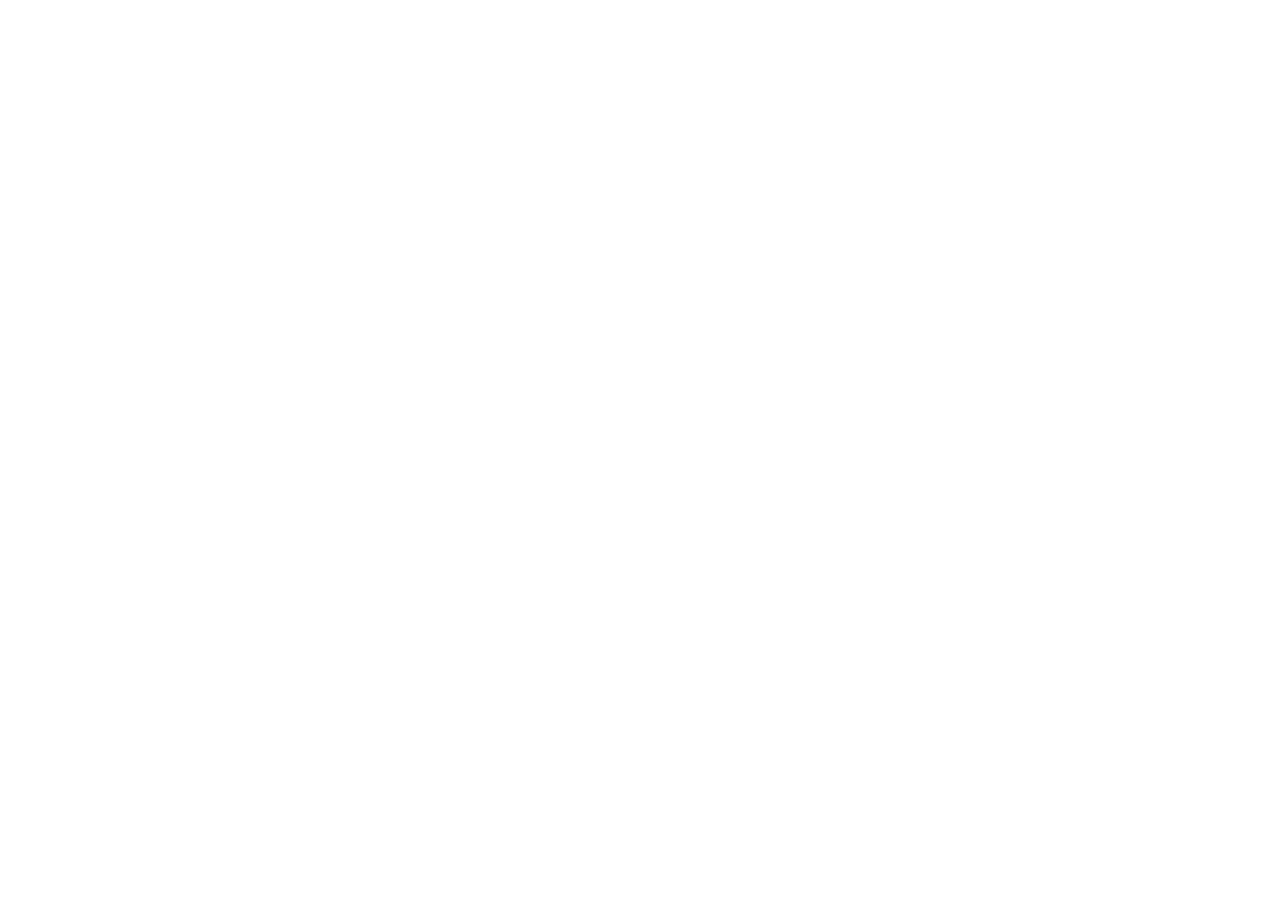
==== index.html @ 3f7388b3 "initial commit" ====
<html lang="en">
<head>
    <meta charset="UTF-8">
    <meta name="viewport" content="width=device-width, initial-scale=1.0">
    <meta http-equiv="X-UA-Compatible" content="ie=edge">
    <title>Taco!!</title>
    <link rel="stylesheet" href="reset.css">
    <link rel="stylesheet" href="main.css">
</head>
<body>
    
    <script src="app.js"></script>
</body>
</html>
---- main.css ----
.border {
    border: 1px solid black;
}

/*############
### LAYOUT ###
############*/

.flex-cont {
    display: flex;
}

.column-dir {
    flex-direction: column;
}

.space-betw {
    justify-content: space-between;
}

.space-around {
    justify-content: space-around;
}

.align-cent {
    align-items: center;
}

.just-cent {
    justify-content: center;
}

.flex {
    flex: 1;
}

/*############
# TYPOGRAPHY #
############*/



/*############
### HEADER ###
############*/

.header {

}

/*############
##  FOOTER  ##
############*/

.footer {

}


/*################
### NAVIGATION ###
################*/


/*#################
###  MAIN HOME  ###
#################*/

.main-home {

}



/*#################
###  MAIN ****next page****  ###
#################*/
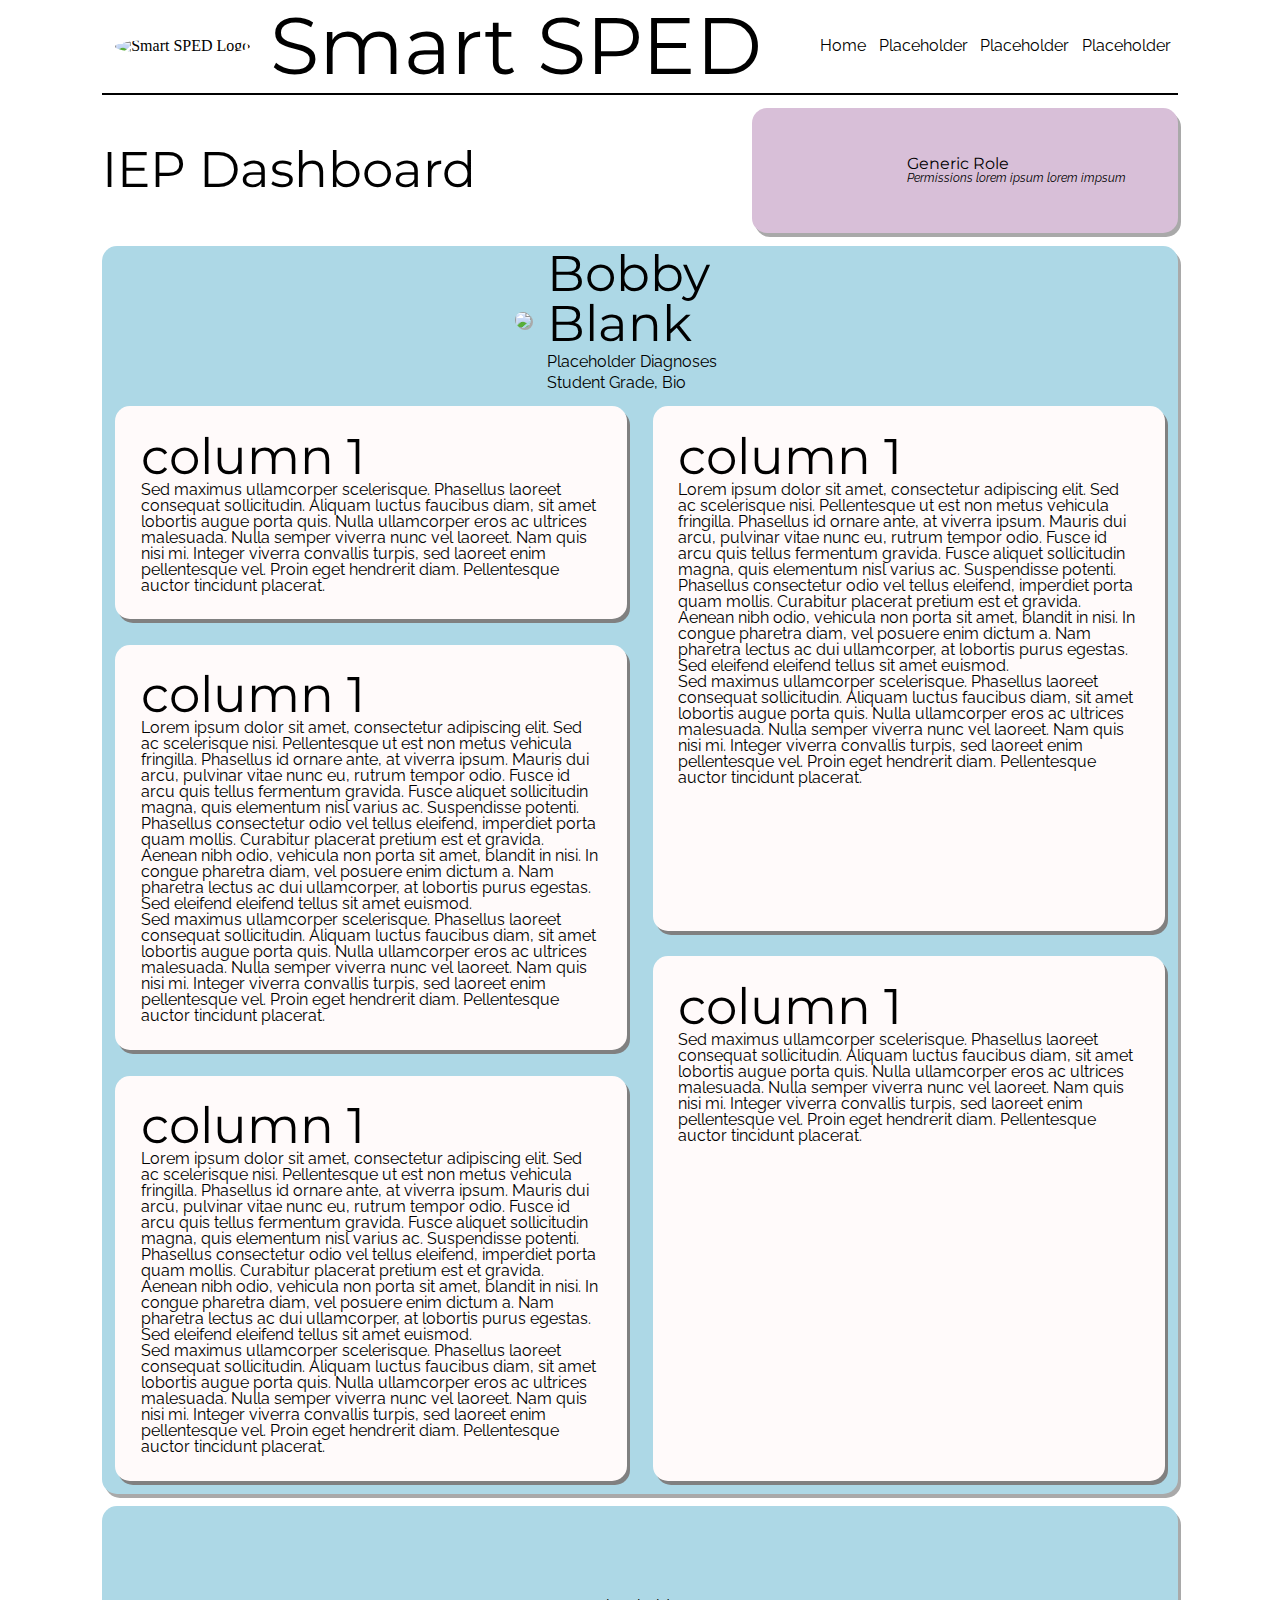
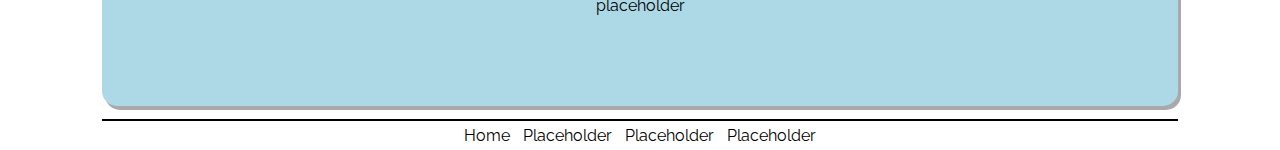
==== commit b57fffd0: "significant updates to dashboard" ====
--- a/index.html
+++ b/index.html
@@ -4,11 +4,94 @@
     <meta name="viewport" content="width=device-width, initial-scale=1.0">
     <meta http-equiv="X-UA-Compatible" content="ie=edge">
     <title>Taco!!</title>
+    <link href="https://fonts.googleapis.com/css?family=Montserrat|Raleway" rel="stylesheet"> 
     <link rel="stylesheet" href="reset.css">
     <link rel="stylesheet" href="main.css">
 </head>
 <body>
-    
+    <header>
+        <div class="flex-cont space-betw align-cent margin header">
+            <div class="flex-cont align-cent">
+                <img class="heroimg" src="http://via.placeholder.com/150x150" alt="Smart SPED Logo">
+                <h1>Smart SPED</h1>
+            </div>
+            <div class="flex-cont">
+                <a href="./" class="nav">Home</a>
+                <a href="" class="nav">Placeholder</a>
+                <a href="" class="nav">Placeholder</a>
+                <a href="" class="nav">Placeholder</a>
+            </div>
+        </div>
+    </header>
+    <!--Would-be dynamically populted cards for IEP student profile-->
+    <main>
+        <!--Sub-Header-->
+        <div class="flex-cont space-betw margin align-cent">
+            <h2>IEP Dashboard</h2>
+                <div id="userInfo" class="flex-cont space-around align-cent">
+                    <img src="http://via.placeholder.com/100x100" alt="">
+                    <div class="flex-cont column-dir">
+                        <h3>Generic Role</h3>
+                        <p class="small">Permissions lorem ipsum lorem impsum</p>
+                    </div>
+                </div>
+        </div>
+        <!--Student-Header-->
+            <div class="student-profile margin">
+                <div class="flex-cont space-around align-cent student-header">
+                    <img src="http://via.placeholder.com/200x200">
+                    <div class="flex-cont column-dir student-info">
+                        <h2>Bobby Blank</h2>
+                        <p>Placeholder Diagnoses</p>
+                        <p>Student Grade, Bio</p>
+                    </div>
+                </div>
+            <!--Student-Header Card Responsive if i could go part-->
+                <div class="flex-cont">
+                    <div class="flex-cont column-dir left-column flex">
+                        <div class="flex-cont flex column-dir card">
+                            <h2>column 1</h2>
+                            <p>Sed maximus ullamcorper scelerisque. Phasellus laoreet consequat sollicitudin. Aliquam luctus faucibus diam, sit amet lobortis augue porta quis. Nulla ullamcorper eros ac ultrices malesuada. Nulla semper viverra nunc vel laoreet. Nam quis nisi mi. Integer viverra convallis turpis, sed laoreet enim pellentesque vel. Proin eget hendrerit diam. Pellentesque auctor tincidunt placerat.</p>
+                        </div>
+                        <div class="flex-cont flex column-dir card">
+                            <h2>column 1</h2>
+                            <p>Lorem ipsum dolor sit amet, consectetur adipiscing elit. Sed ac scelerisque nisi. Pellentesque ut est non metus vehicula fringilla. Phasellus id ornare ante, at viverra ipsum. Mauris dui arcu, pulvinar vitae nunc eu, rutrum tempor odio. Fusce id arcu quis tellus fermentum gravida. Fusce aliquet sollicitudin magna, quis elementum nisl varius ac. Suspendisse potenti. Phasellus consectetur odio vel tellus eleifend, imperdiet porta quam mollis. Curabitur placerat pretium est et gravida. Aenean nibh odio, vehicula non porta sit amet, blandit in nisi. In congue pharetra diam, vel posuere enim dictum a. Nam pharetra lectus ac dui ullamcorper, at lobortis purus egestas. Sed eleifend eleifend tellus sit amet euismod.</p>
+                            <p>Sed maximus ullamcorper scelerisque. Phasellus laoreet consequat sollicitudin. Aliquam luctus faucibus diam, sit amet lobortis augue porta quis. Nulla ullamcorper eros ac ultrices malesuada. Nulla semper viverra nunc vel laoreet. Nam quis nisi mi. Integer viverra convallis turpis, sed laoreet enim pellentesque vel. Proin eget hendrerit diam. Pellentesque auctor tincidunt placerat.</p>
+                        </div>
+                        <div class="flex-cont flex column-dir card">
+                                <h2>column 1</h2>
+                                <p>Lorem ipsum dolor sit amet, consectetur adipiscing elit. Sed ac scelerisque nisi. Pellentesque ut est non metus vehicula fringilla. Phasellus id ornare ante, at viverra ipsum. Mauris dui arcu, pulvinar vitae nunc eu, rutrum tempor odio. Fusce id arcu quis tellus fermentum gravida. Fusce aliquet sollicitudin magna, quis elementum nisl varius ac. Suspendisse potenti. Phasellus consectetur odio vel tellus eleifend, imperdiet porta quam mollis. Curabitur placerat pretium est et gravida. Aenean nibh odio, vehicula non porta sit amet, blandit in nisi. In congue pharetra diam, vel posuere enim dictum a. Nam pharetra lectus ac dui ullamcorper, at lobortis purus egestas. Sed eleifend eleifend tellus sit amet euismod.</p>
+                                <p>Sed maximus ullamcorper scelerisque. Phasellus laoreet consequat sollicitudin. Aliquam luctus faucibus diam, sit amet lobortis augue porta quis. Nulla ullamcorper eros ac ultrices malesuada. Nulla semper viverra nunc vel laoreet. Nam quis nisi mi. Integer viverra convallis turpis, sed laoreet enim pellentesque vel. Proin eget hendrerit diam. Pellentesque auctor tincidunt placerat.</p>
+                            </div>
+                    </div>
+                    <div class="flex-cont column-dir right-column flex">
+                        <div class="flex-cont flex column-dir card">
+                            <h2>column 1</h2>
+                            <p>Lorem ipsum dolor sit amet, consectetur adipiscing elit. Sed ac scelerisque nisi. Pellentesque ut est non metus vehicula fringilla. Phasellus id ornare ante, at viverra ipsum. Mauris dui arcu, pulvinar vitae nunc eu, rutrum tempor odio. Fusce id arcu quis tellus fermentum gravida. Fusce aliquet sollicitudin magna, quis elementum nisl varius ac. Suspendisse potenti. Phasellus consectetur odio vel tellus eleifend, imperdiet porta quam mollis. Curabitur placerat pretium est et gravida. Aenean nibh odio, vehicula non porta sit amet, blandit in nisi. In congue pharetra diam, vel posuere enim dictum a. Nam pharetra lectus ac dui ullamcorper, at lobortis purus egestas. Sed eleifend eleifend tellus sit amet euismod.</p>
+                            <p>Sed maximus ullamcorper scelerisque. Phasellus laoreet consequat sollicitudin. Aliquam luctus faucibus diam, sit amet lobortis augue porta quis. Nulla ullamcorper eros ac ultrices malesuada. Nulla semper viverra nunc vel laoreet. Nam quis nisi mi. Integer viverra convallis turpis, sed laoreet enim pellentesque vel. Proin eget hendrerit diam. Pellentesque auctor tincidunt placerat.</p>
+                        </div>
+                        <div class="flex-cont flex column-dir card">
+                            <h2>column 1</h2>
+                            <p>Sed maximus ullamcorper scelerisque. Phasellus laoreet consequat sollicitudin. Aliquam luctus faucibus diam, sit amet lobortis augue porta quis. Nulla ullamcorper eros ac ultrices malesuada. Nulla semper viverra nunc vel laoreet. Nam quis nisi mi. Integer viverra convallis turpis, sed laoreet enim pellentesque vel. Proin eget hendrerit diam. Pellentesque auctor tincidunt placerat.</p>
+                        </div>
+                    </div>
+                </div>
+            </div>
+            <!--Bottom Bit-->
+            <div class="flex-cont space-betw align-cent just-cent student-profile bottomCard margin">
+                <p>placeholder</p>
+            </div>
+    </main>
+    <footer>
+        <div class="flex-cont space-betw align-cent just-cent footer margin">
+            <div class="flex-cont">
+                <a href="./" class="nav">Home</a>
+                <a href="" class="nav">Placeholder</a>
+                <a href="" class="nav">Placeholder</a>
+                <a href="" class="nav">Placeholder</a>
+            </div>
+        </div>
+    </footer>
     <script src="app.js"></script>
 </body>
 </html>--- a/main.css
+++ b/main.css
@@ -34,10 +34,50 @@
 .flex {
     flex: 1;
 }
+.flextwo {
+    flex:2;
+}
+
+.margin {
+    margin: 0 8vw;
+}
+
 
 /*############
 # TYPOGRAPHY #
 ############*/
+
+h1, h2, h3 {
+    font-family: 'Montserrat', sans-serif;
+}
+
+h1 {
+    font-size: 80px;
+    padding: .5vw;
+}
+
+h2 {
+    font-size: 50px;
+}
+
+p, a {
+    font-family: 'Raleway', sans-serif;
+}
+
+p {
+    font-size: 16px;
+}
+
+a {
+    text-decoration: none;
+    color: black;
+}
+
+.small {
+    font-size: 12px;
+    font-style: italic;
+}
+
 
 
 
@@ -46,7 +86,75 @@
 ############*/
 
 .header {
+    border-bottom: solid 2px black;
+}
 
+.heroimg {
+    border-radius: 100%;
+    padding: 1vw;
+}
+
+/*############
+### SUB-HEADER ###
+############*/
+
+#userInfo {
+    width: 400px;
+    height: 100px;
+    margin: 1vw 0;
+    border-radius: 15px;
+    padding: 1vw;
+    background-color: thistle;
+    box-shadow: 3px 4px darkgray;
+    /* border: solid 1px gray; */
+}
+
+#userInfo img {
+    /* border: solid 1px gray; */
+    border-radius: 100%;
+    margin: 1vw;
+    box-shadow: 2px 2px darkgray;
+    /* border: solid 1px gray; */
+}
+
+/*############
+### STuDENT-PROFILE ###
+############*/
+
+.student-profile {
+    border-radius: 15px;
+    background-color: lightblue;
+    margin-bottom: 1vw;
+    box-shadow: 3px 4px darkgray;
+    /* border: solid 1px gray; */
+}
+
+.student-header {
+    margin: 0 400px 0 400px;
+}
+
+.student-header img {
+    border-radius: 100%;
+    margin: 1vw;
+    box-shadow: 2px 2px darkgray;
+    /* border: solid 1px gray; */
+}
+
+.student-info h2, .student-info p {
+    padding: .2vw;
+}
+
+.card {
+    padding: 2vw;
+    /* border: solid 1px darkgray; */
+    margin: 1vw;
+    background-color: snow;
+    border-radius: 15px;
+    box-shadow: 3px 4px gray;
+}
+
+.bottomCard {
+    height: 200px;
 }
 
 /*############
@@ -54,7 +162,7 @@
 ############*/
 
 .footer {
-
+    border-top: solid 2px black;
 }
 
 
@@ -62,6 +170,9 @@
 ### NAVIGATION ###
 ################*/
 
+.nav {
+    padding: .5vw; 
+}
 
 /*#################
 ###  MAIN HOME  ###
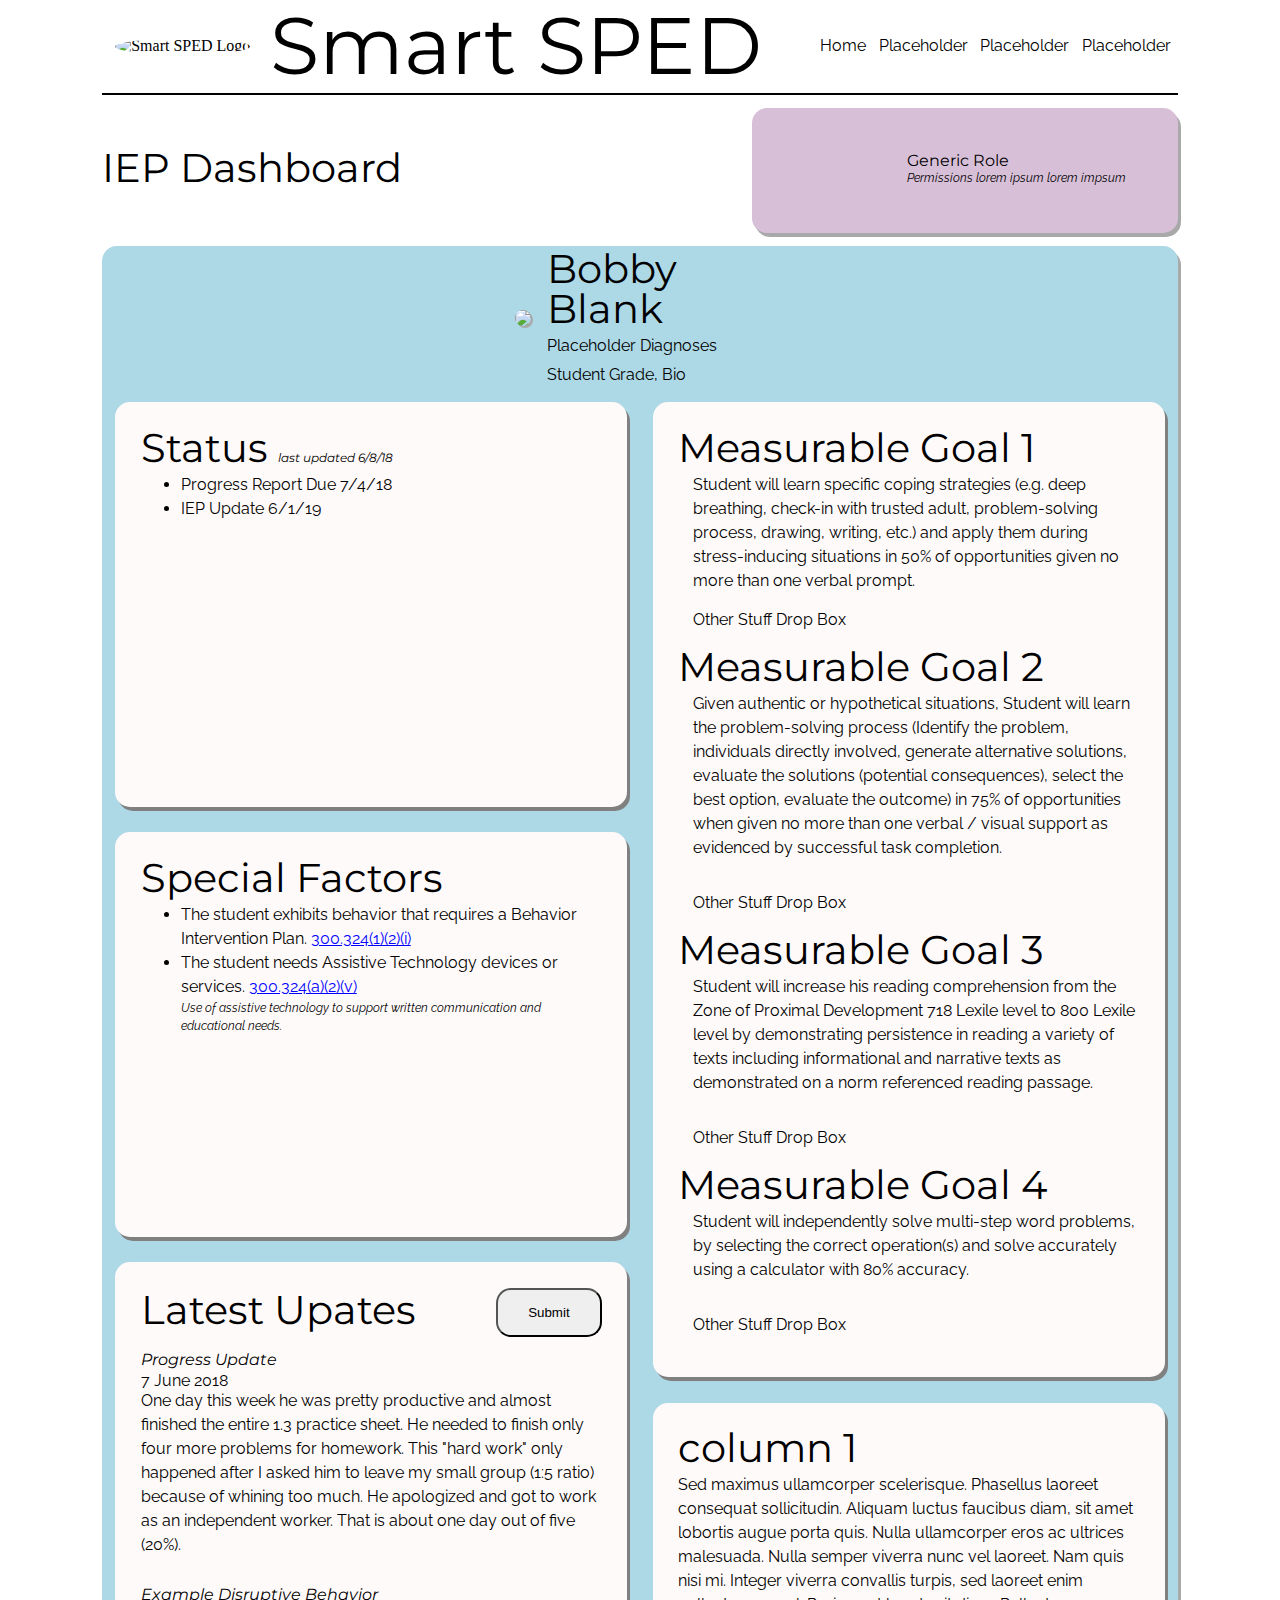
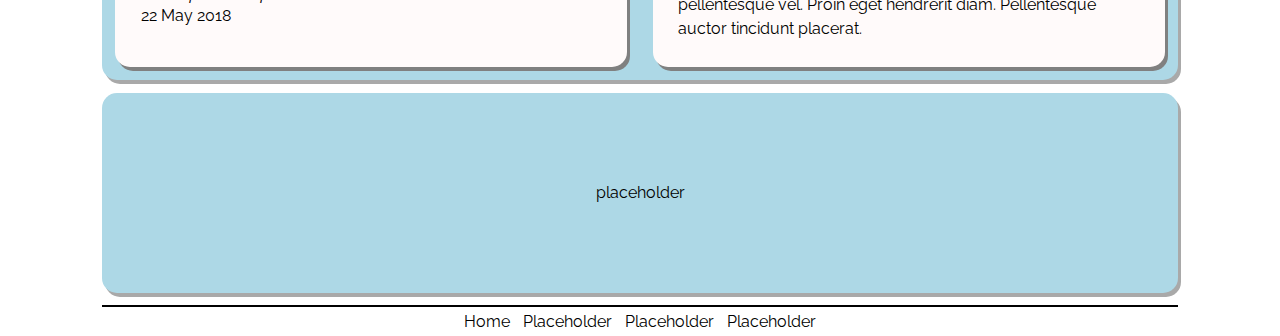
==== commit c473c1dc: "updated with mock student info" ====
--- a/index.html
+++ b/index.html
@@ -50,25 +50,72 @@
                 <div class="flex-cont">
                     <div class="flex-cont column-dir left-column flex">
                         <div class="flex-cont flex column-dir card">
-                            <h2>column 1</h2>
-                            <p>Sed maximus ullamcorper scelerisque. Phasellus laoreet consequat sollicitudin. Aliquam luctus faucibus diam, sit amet lobortis augue porta quis. Nulla ullamcorper eros ac ultrices malesuada. Nulla semper viverra nunc vel laoreet. Nam quis nisi mi. Integer viverra convallis turpis, sed laoreet enim pellentesque vel. Proin eget hendrerit diam. Pellentesque auctor tincidunt placerat.</p>
+                            <h2>Status <span class="small">last updated 6/8/18</span></h2>
+                            <ul class="to-do-list">
+                                <li>Progress Report Due 7/4/18</li>
+                                <li>IEP Update 6/1/19</li>
+                            </ul>
                         </div>
                         <div class="flex-cont flex column-dir card">
-                            <h2>column 1</h2>
-                            <p>Lorem ipsum dolor sit amet, consectetur adipiscing elit. Sed ac scelerisque nisi. Pellentesque ut est non metus vehicula fringilla. Phasellus id ornare ante, at viverra ipsum. Mauris dui arcu, pulvinar vitae nunc eu, rutrum tempor odio. Fusce id arcu quis tellus fermentum gravida. Fusce aliquet sollicitudin magna, quis elementum nisl varius ac. Suspendisse potenti. Phasellus consectetur odio vel tellus eleifend, imperdiet porta quam mollis. Curabitur placerat pretium est et gravida. Aenean nibh odio, vehicula non porta sit amet, blandit in nisi. In congue pharetra diam, vel posuere enim dictum a. Nam pharetra lectus ac dui ullamcorper, at lobortis purus egestas. Sed eleifend eleifend tellus sit amet euismod.</p>
-                            <p>Sed maximus ullamcorper scelerisque. Phasellus laoreet consequat sollicitudin. Aliquam luctus faucibus diam, sit amet lobortis augue porta quis. Nulla ullamcorper eros ac ultrices malesuada. Nulla semper viverra nunc vel laoreet. Nam quis nisi mi. Integer viverra convallis turpis, sed laoreet enim pellentesque vel. Proin eget hendrerit diam. Pellentesque auctor tincidunt placerat.</p>
+                            <h2>Special Factors</h2>
+                                <ul class="special-card">
+                                    <li>The student exhibits behavior that requires a Behavior Intervention Plan. <a>300.324(1)(2)(i)</a></li>
+                                    <li>The student needs Assistive Technology devices or services. <a>300.324(a)(2)(v)</a></li>
+                                    <p class="small">Use of assistive technology to support written communication and educational needs.</p>
+                                </ul>
                         </div>
                         <div class="flex-cont flex column-dir card">
-                                <h2>column 1</h2>
-                                <p>Lorem ipsum dolor sit amet, consectetur adipiscing elit. Sed ac scelerisque nisi. Pellentesque ut est non metus vehicula fringilla. Phasellus id ornare ante, at viverra ipsum. Mauris dui arcu, pulvinar vitae nunc eu, rutrum tempor odio. Fusce id arcu quis tellus fermentum gravida. Fusce aliquet sollicitudin magna, quis elementum nisl varius ac. Suspendisse potenti. Phasellus consectetur odio vel tellus eleifend, imperdiet porta quam mollis. Curabitur placerat pretium est et gravida. Aenean nibh odio, vehicula non porta sit amet, blandit in nisi. In congue pharetra diam, vel posuere enim dictum a. Nam pharetra lectus ac dui ullamcorper, at lobortis purus egestas. Sed eleifend eleifend tellus sit amet euismod.</p>
-                                <p>Sed maximus ullamcorper scelerisque. Phasellus laoreet consequat sollicitudin. Aliquam luctus faucibus diam, sit amet lobortis augue porta quis. Nulla ullamcorper eros ac ultrices malesuada. Nulla semper viverra nunc vel laoreet. Nam quis nisi mi. Integer viverra convallis turpis, sed laoreet enim pellentesque vel. Proin eget hendrerit diam. Pellentesque auctor tincidunt placerat.</p>
+                            <div class="flex-cont space-betw align-cent">
+                                <h2>Latest Upates</h2>
+                                <button>Submit</button>
                             </div>
+                            <div class="update-entry">
+                                <h5>Progress Update</h5>
+                                <h6>7 June 2018</h6>
+                                <p>One day this week he was pretty productive and almost finished the entire 1.3 practice sheet. 
+                                    He needed to finish only four more problems for homework. This "hard work" only happened after 
+                                    I asked him to leave my small group (1:5 ratio) because of whining too much. He apologized and 
+                                    got to work as an independent worker. That is about one day out of five (20%).</p>
+                            </div>
+                            <div class="update-entry">
+                                <h5>Example Disruptive Behavior</h5>
+                                <h6>22 May 2018</h6>
+                                <img src="http://via.placeholder.com/500x220" alt="">
+                            </div>
+                        </div>
                     </div>
                     <div class="flex-cont column-dir right-column flex">
-                        <div class="flex-cont flex column-dir card">
-                            <h2>column 1</h2>
-                            <p>Lorem ipsum dolor sit amet, consectetur adipiscing elit. Sed ac scelerisque nisi. Pellentesque ut est non metus vehicula fringilla. Phasellus id ornare ante, at viverra ipsum. Mauris dui arcu, pulvinar vitae nunc eu, rutrum tempor odio. Fusce id arcu quis tellus fermentum gravida. Fusce aliquet sollicitudin magna, quis elementum nisl varius ac. Suspendisse potenti. Phasellus consectetur odio vel tellus eleifend, imperdiet porta quam mollis. Curabitur placerat pretium est et gravida. Aenean nibh odio, vehicula non porta sit amet, blandit in nisi. In congue pharetra diam, vel posuere enim dictum a. Nam pharetra lectus ac dui ullamcorper, at lobortis purus egestas. Sed eleifend eleifend tellus sit amet euismod.</p>
-                            <p>Sed maximus ullamcorper scelerisque. Phasellus laoreet consequat sollicitudin. Aliquam luctus faucibus diam, sit amet lobortis augue porta quis. Nulla ullamcorper eros ac ultrices malesuada. Nulla semper viverra nunc vel laoreet. Nam quis nisi mi. Integer viverra convallis turpis, sed laoreet enim pellentesque vel. Proin eget hendrerit diam. Pellentesque auctor tincidunt placerat.</p>
+                        <div class="flex-cont flex column-dir card goal-card">
+                            <h2>Measurable Goal 1</h2>
+                            <p>Student will learn specific coping strategies (e.g. deep breathing, 
+                                check-in with trusted adult, problem-solving process, drawing, writing, 
+                                etc.) and apply them during stress-inducing situations in 50% of 
+                                opportunities given no more than one verbal prompt.</p>
+                            <p>Other Stuff Drop Box</p>
+                            <h2>Measurable Goal 2</h2>
+                            <p>Given authentic or hypothetical situations, Student will 
+                                learn the problem-solving process (Identify the problem,
+                                individuals directly involved, generate alternative solutions,
+                                evaluate the solutions (potential consequences), select the best 
+                                option, evaluate the outcome) in 75% of opportunities when given 
+                                no more than one verbal / visual support as evidenced
+                                by successful task completion.</p>
+                            <br>
+                            <p>Other Stuff Drop Box</p>
+                            <h2>Measurable Goal 3</h2>
+                            <p>Student will increase his reading comprehension from the Zone 
+                                of Proximal Development 718 Lexile level to 800 Lexile level by 
+                                demonstrating persistence in reading a variety of texts including 
+                                informational and narrative texts as demonstrated
+                                on a norm referenced reading passage.</p>
+                            <br>
+                            <p>Other Stuff Drop Box</p>
+                            <h2>Measurable Goal 4</h2>
+                            <p>Student will independently solve multi-step word problems, by selecting 
+                                the correct operation(s) and solve accurately using a calculator with 
+                                80% accuracy.</p>
+                            <br>
+                            <p>Other Stuff Drop Box</p>
                         </div>
                         <div class="flex-cont flex column-dir card">
                             <h2>column 1</h2>
--- a/main.css
+++ b/main.css
@@ -46,8 +46,11 @@
 /*############
 # TYPOGRAPHY #
 ############*/
-
-h1, h2, h3 {
+p, ul {
+    line-height: 1.5;
+}
+
+h1, h2, h3, h5 {
     font-family: 'Montserrat', sans-serif;
 }
 
@@ -57,10 +60,11 @@
 }
 
 h2 {
-    font-size: 50px;
-}
-
-p, a {
+    font-size: 40px;
+    padding-bottom: 5px;
+}
+
+h6, p, a, li {
     font-family: 'Raleway', sans-serif;
 }
 
@@ -158,6 +162,38 @@
 }
 
 /*############
+##  SPECIFIC CARD FORMATTING  ##
+############*/
+
+ul {
+    padding-left: 40px;
+}
+
+.goal-card p {
+    padding-bottom: 15px;
+    padding-left: 15px;
+}
+
+.special-card a {
+    color: blue;
+    text-decoration: underline;
+}
+
+button {
+    padding: 15px 30px;
+    border-radius: 15px;
+}
+
+.update-entry {
+    padding: 15px 0;
+}
+
+.update-entry h5 {
+    padding-bottom: 5px;
+    font-style: italic;
+}
+
+/*############
 ##  FOOTER  ##
 ############*/
 
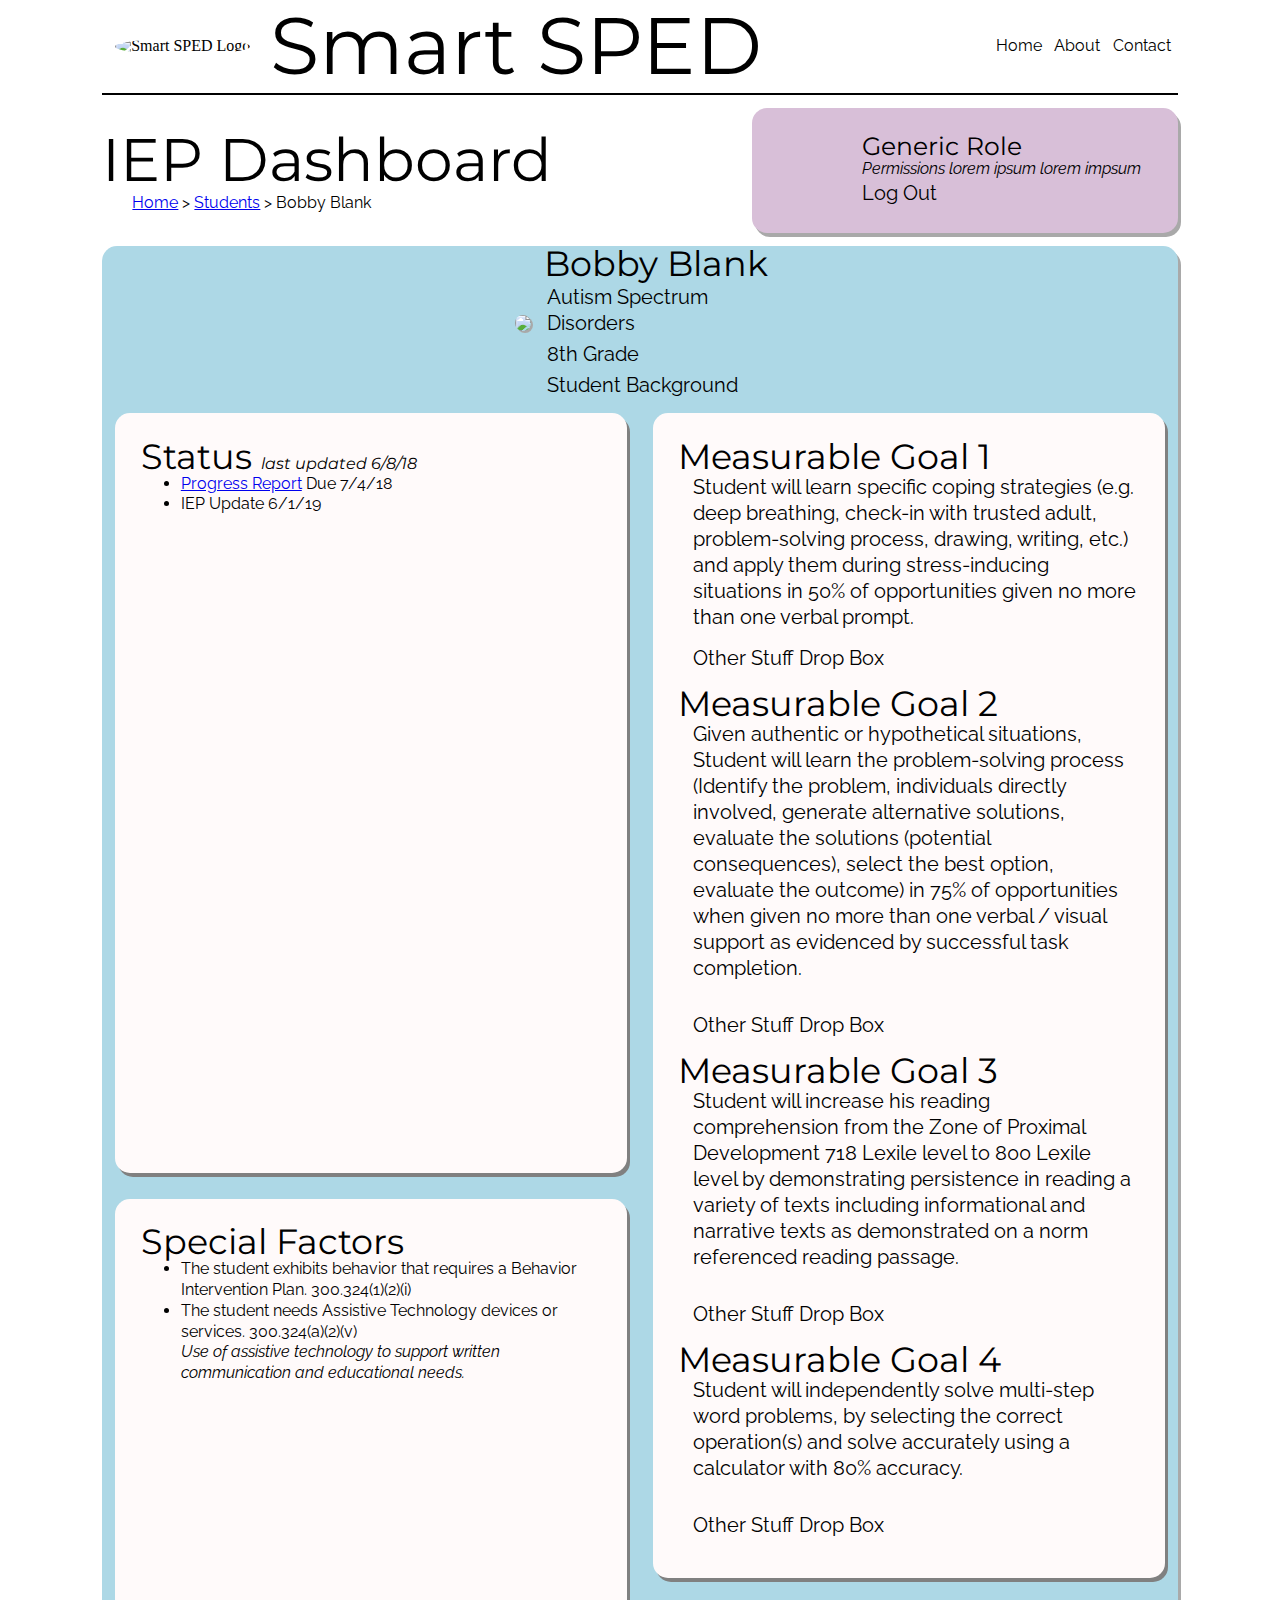
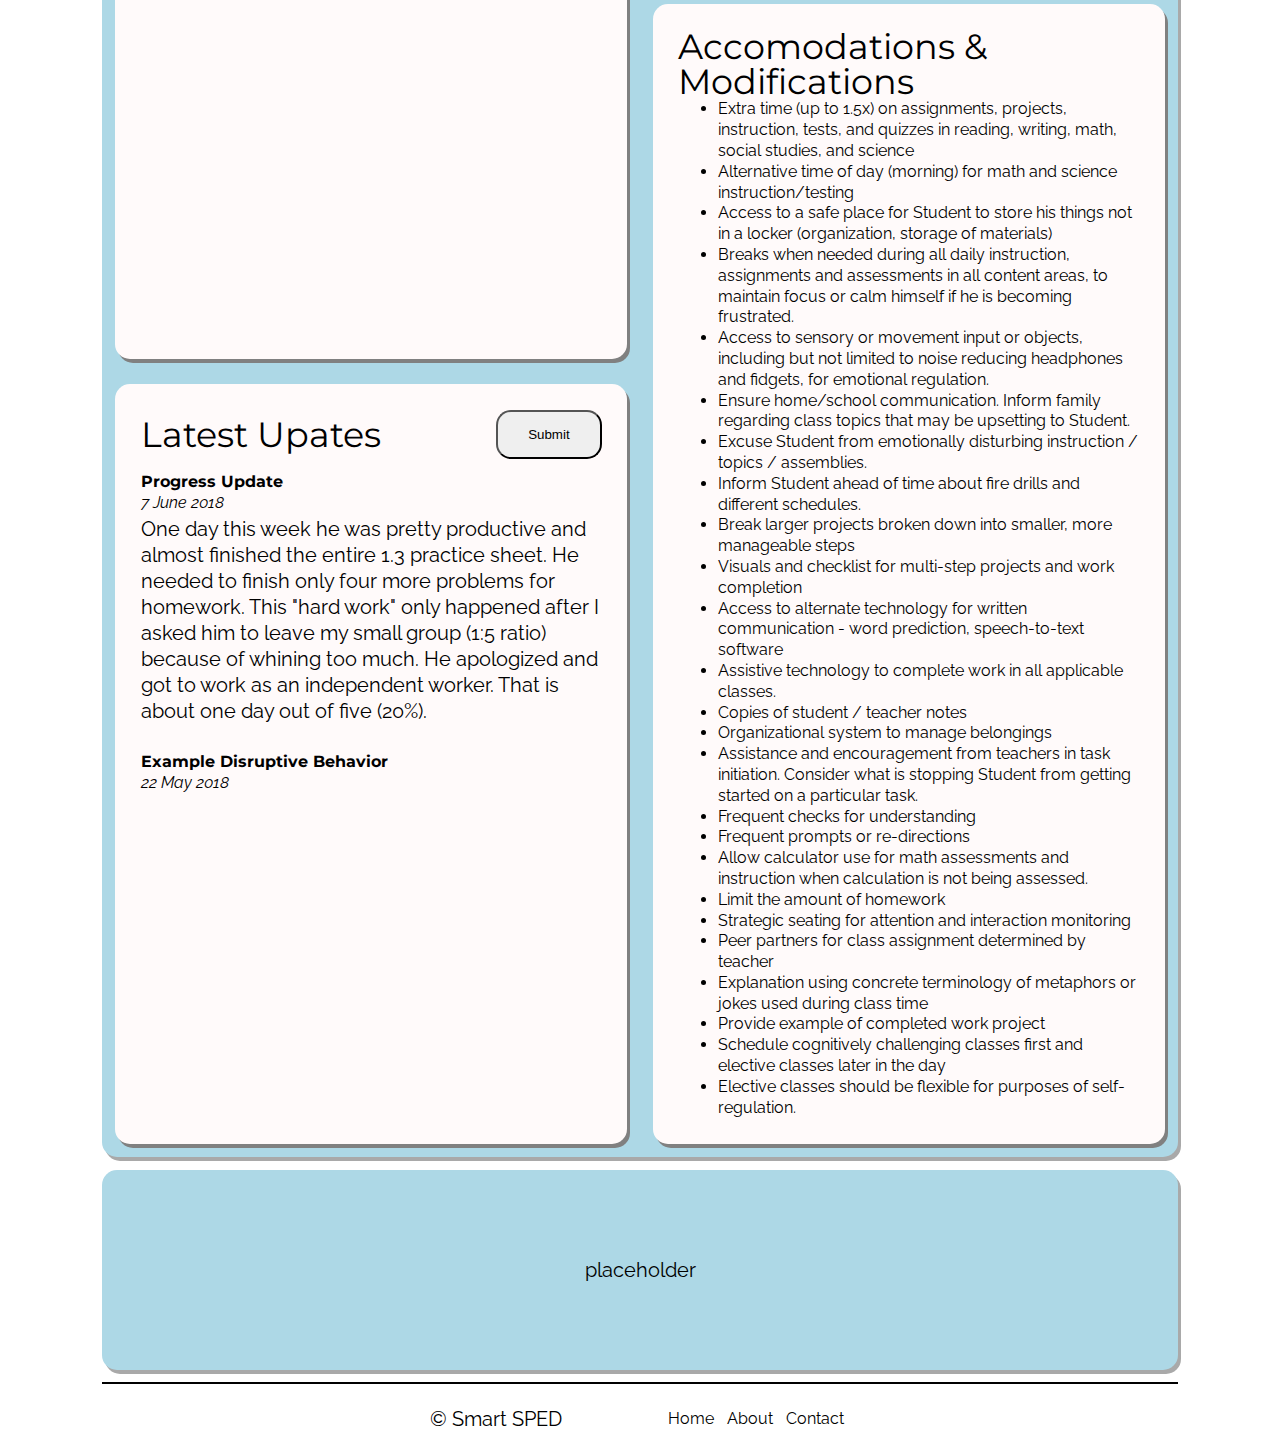
==== commit 47af96a4: "interactivity, added a bunch of subpages" ====
--- a/index.html
+++ b/index.html
@@ -3,8 +3,9 @@
     <meta charset="UTF-8">
     <meta name="viewport" content="width=device-width, initial-scale=1.0">
     <meta http-equiv="X-UA-Compatible" content="ie=edge">
-    <title>Taco!!</title>
+    <title>Smart SPED</title>
     <link href="https://fonts.googleapis.com/css?family=Montserrat|Raleway" rel="stylesheet"> 
+    <link rel="stylesheet" href="https://use.fontawesome.com/releases/v5.0.13/css/all.css" integrity="sha384-DNOHZ68U8hZfKXOrtjWvjxusGo9WQnrNx2sqG0tfsghAvtVlRW3tvkXWZh58N9jp" crossorigin="anonymous">
     <link rel="stylesheet" href="reset.css">
     <link rel="stylesheet" href="main.css">
 </head>
@@ -16,10 +17,9 @@
                 <h1>Smart SPED</h1>
             </div>
             <div class="flex-cont">
-                <a href="./" class="nav">Home</a>
-                <a href="" class="nav">Placeholder</a>
-                <a href="" class="nav">Placeholder</a>
-                <a href="" class="nav">Placeholder</a>
+                <a href="home.html" class="nav">Home</a>
+                <a href="about.html" class="nav">About</a>
+                <a href="contact.html" class="nav">Contact</a>
             </div>
         </div>
     </header>
@@ -27,37 +27,67 @@
     <main>
         <!--Sub-Header-->
         <div class="flex-cont space-betw margin align-cent">
-            <h2>IEP Dashboard</h2>
-                <div id="userInfo" class="flex-cont space-around align-cent">
-                    <img src="http://via.placeholder.com/100x100" alt="">
-                    <div class="flex-cont column-dir">
-                        <h3>Generic Role</h3>
-                        <p class="small">Permissions lorem ipsum lorem impsum</p>
-                    </div>
-                </div>
+            <div>
+                <h2>IEP Dashboard</h2>
+                <nav><a class="nav-location" href="home.html">Home</a> > <a class="nav-location" href="students.html">Students</a> > Bobby Blank</nav>
+            </div>
+            <div id="userInfo" class="flex-cont space-around align-cent">
+                <img src="http://via.placeholder.com/100x100" alt="">
+                <div class="flex-cont column-dir">
+                    <h4>Generic Role</h4>
+                    <p class="small">Permissions lorem ipsum lorem impsum</p>
+                    <p>Log Out</p>
+                </div>
+            </div>
         </div>
         <!--Student-Header-->
             <div class="student-profile margin">
                 <div class="flex-cont space-around align-cent student-header">
                     <img src="http://via.placeholder.com/200x200">
                     <div class="flex-cont column-dir student-info">
-                        <h2>Bobby Blank</h2>
-                        <p>Placeholder Diagnoses</p>
-                        <p>Student Grade, Bio</p>
+                        <h3>Bobby Blank</h3>
+                        <p>Autism Spectrum Disorders</p>
+                        <p>8th Grade</p>
+                        <p id="expandBioTray"><i class="fas fa-plus-circle"></i> Student Background</p>
                     </div>
+                </div>
+                <div id="bioCard" class="student-header card hidden">
+                    <h4>Student Strengths, Preferences, Interests</h4>
+                    <p>What are the student’s education/developmental strengths, interest areas, 
+                        significant personal attributes and personal accomplishments as indicated 
+                        by formal or informal assessment? Be sure to include specific feedback 
+                        from the student.</p>
+                    <br>
+                    <a href="">IDEA 300.324(a)(i) strengths of child</a>
+                    <br>
+                    <br>
+                    <a href="">IDEA 300.321(b)(2) preferences and interests</a>
+                    <br>
+                    <br>
+                    <p>Student is an 8th grade boy at Middle School. He enjoys video games, swimming, sports and reading, electronic music, and has a
+                        good voice. He has a close relationship with his parents who love him very much and will support his education in any way possible.
+                        Student has a funny sense of humor and when he is watching funny videos... his laugh is infectious and it brightens the entire room.
+                        He is sincerely caring and empathetic towards others, and has a strong sense of right and wrong. He will often check in with a student
+                        if they are having a hard time. Student demonstrates excellent manners and respect for both people and belongings, and shows this in
+                        particular by asking if he can use items. At times, Student will appear to not be paying attention, but he has a keen ability to fidget
+                        and pay attention at the same time. He is an excellent self-advocate as evidenced by his introduction letter shared with his 8th grade
+                        team. Student demonstrates strong memorization skills (e.g. repeating back large sections of dialogue from cartoons). In sum, these
+                        strengths, interests, personal attributes and personal accomplishments indicate that Student is a strong self-advocate, is an extremely
+                        empathetic and big-hearted young man, has a deep sense of right and wrong, and shows excellent manners and respect for both people
+                        and belongings.</p>
                 </div>
             <!--Student-Header Card Responsive if i could go part-->
                 <div class="flex-cont">
                     <div class="flex-cont column-dir left-column flex">
                         <div class="flex-cont flex column-dir card">
-                            <h2>Status <span class="small">last updated 6/8/18</span></h2>
+                            <h3>Status <span class="small">last updated 6/8/18</span></h3>
                             <ul class="to-do-list">
-                                <li>Progress Report Due 7/4/18</li>
+                                <li><a href="iepform.html">Progress Report</a> Due 7/4/18</li>
                                 <li>IEP Update 6/1/19</li>
                             </ul>
                         </div>
                         <div class="flex-cont flex column-dir card">
-                            <h2>Special Factors</h2>
+                            <h3>Special Factors</h3>
                                 <ul class="special-card">
                                     <li>The student exhibits behavior that requires a Behavior Intervention Plan. <a>300.324(1)(2)(i)</a></li>
                                     <li>The student needs Assistive Technology devices or services. <a>300.324(a)(2)(v)</a></li>
@@ -66,12 +96,12 @@
                         </div>
                         <div class="flex-cont flex column-dir card">
                             <div class="flex-cont space-betw align-cent">
-                                <h2>Latest Upates</h2>
+                                <h3>Latest Upates</h3>
                                 <button>Submit</button>
                             </div>
                             <div class="update-entry">
                                 <h5>Progress Update</h5>
-                                <h6>7 June 2018</h6>
+                                <h6 class="small">7 June 2018</h6>
                                 <p>One day this week he was pretty productive and almost finished the entire 1.3 practice sheet. 
                                     He needed to finish only four more problems for homework. This "hard work" only happened after 
                                     I asked him to leave my small group (1:5 ratio) because of whining too much. He apologized and 
@@ -79,20 +109,20 @@
                             </div>
                             <div class="update-entry">
                                 <h5>Example Disruptive Behavior</h5>
-                                <h6>22 May 2018</h6>
+                                <h6 class="small">22 May 2018</h6>
                                 <img src="http://via.placeholder.com/500x220" alt="">
                             </div>
                         </div>
                     </div>
                     <div class="flex-cont column-dir right-column flex">
                         <div class="flex-cont flex column-dir card goal-card">
-                            <h2>Measurable Goal 1</h2>
+                            <h3>Measurable Goal 1</h3>
                             <p>Student will learn specific coping strategies (e.g. deep breathing, 
                                 check-in with trusted adult, problem-solving process, drawing, writing, 
                                 etc.) and apply them during stress-inducing situations in 50% of 
                                 opportunities given no more than one verbal prompt.</p>
                             <p>Other Stuff Drop Box</p>
-                            <h2>Measurable Goal 2</h2>
+                            <h3>Measurable Goal 2</h3>
                             <p>Given authentic or hypothetical situations, Student will 
                                 learn the problem-solving process (Identify the problem,
                                 individuals directly involved, generate alternative solutions,
@@ -102,7 +132,7 @@
                                 by successful task completion.</p>
                             <br>
                             <p>Other Stuff Drop Box</p>
-                            <h2>Measurable Goal 3</h2>
+                            <h3>Measurable Goal 3</h3>
                             <p>Student will increase his reading comprehension from the Zone 
                                 of Proximal Development 718 Lexile level to 800 Lexile level by 
                                 demonstrating persistence in reading a variety of texts including 
@@ -110,7 +140,7 @@
                                 on a norm referenced reading passage.</p>
                             <br>
                             <p>Other Stuff Drop Box</p>
-                            <h2>Measurable Goal 4</h2>
+                            <h3>Measurable Goal 4</h3>
                             <p>Student will independently solve multi-step word problems, by selecting 
                                 the correct operation(s) and solve accurately using a calculator with 
                                 80% accuracy.</p>
@@ -118,8 +148,37 @@
                             <p>Other Stuff Drop Box</p>
                         </div>
                         <div class="flex-cont flex column-dir card">
-                            <h2>column 1</h2>
-                            <p>Sed maximus ullamcorper scelerisque. Phasellus laoreet consequat sollicitudin. Aliquam luctus faucibus diam, sit amet lobortis augue porta quis. Nulla ullamcorper eros ac ultrices malesuada. Nulla semper viverra nunc vel laoreet. Nam quis nisi mi. Integer viverra convallis turpis, sed laoreet enim pellentesque vel. Proin eget hendrerit diam. Pellentesque auctor tincidunt placerat.</p>
+                            <h3>Accomodations & Modifications</h3>
+                            <ul>
+                                <li>Extra time (up to 1.5x) on assignments, projects, instruction, tests, and quizzes in reading, writing, math, social studies, and science</li>
+                                <li>Alternative time of day (morning) for math and science instruction/testing</li>
+                                <li>Access to a safe place for Student to store his things not in a locker (organization, storage of materials)</li>
+                                <li>Breaks when needed during all daily instruction, assignments and assessments in all content areas, to maintain focus or calm himself if
+                                he is becoming frustrated.</li>
+                                <li>Access to sensory or movement input or objects, including but not limited to noise reducing headphones and fidgets, for emotional
+                                regulation.</li>
+                                <li>Ensure home/school communication. Inform family regarding class topics that may be upsetting to Student.</li>
+                                <li>Excuse Student from emotionally disturbing instruction / topics / assemblies.</li>
+                                <li>Inform Student ahead of time about fire drills and different schedules.</li>
+                                <li>Break larger projects broken down into smaller, more manageable steps</li>
+                                <li>Visuals and checklist for multi-step projects and work completion</li>
+                                <li>Access to alternate technology for written communication - word prediction, speech-to-text software</li>
+                                <li>Assistive technology to complete work in all applicable classes.</li>
+                                <li>Copies of student / teacher notes</li>
+                                <li>Organizational system to manage belongings</li>
+                                <li>Assistance and encouragement from teachers in task initiation. Consider what is stopping Student from getting started on a particular
+                                task.</li>
+                                <li>Frequent checks for understanding</li>
+                                <li>Frequent prompts or re-directions</li>
+                                <li>Allow calculator use for math assessments and instruction when calculation is not being assessed.</li>
+                                <li>Limit the amount of homework</li>
+                                <li>Strategic seating for attention and interaction monitoring</li>
+                                <li>Peer partners for class assignment determined by teacher</li>
+                                <li>Explanation using concrete terminology of metaphors or jokes used during class time</li>
+                                <li>Provide example of completed work project</li>
+                                <li>Schedule cognitively challenging classes first and elective classes later in the day</li>
+                                <li>Elective classes should be flexible for purposes of self-regulation.</li>
+                            </ul>
                         </div>
                     </div>
                 </div>
@@ -131,14 +190,14 @@
     </main>
     <footer>
         <div class="flex-cont space-betw align-cent just-cent footer margin">
+            <p class="copy-brand">&copy; Smart SPED</p>
             <div class="flex-cont">
-                <a href="./" class="nav">Home</a>
-                <a href="" class="nav">Placeholder</a>
-                <a href="" class="nav">Placeholder</a>
-                <a href="" class="nav">Placeholder</a>
+                <a href="home.html" class="nav">Home</a>
+                <a href="about.html" class="nav">About</a>
+                <a href="contact.html" class="nav">Contact</a>
             </div>
         </div>
     </footer>
-    <script src="app.js"></script>
+    <script src="index.js"></script>
 </body>
 </html>--- a/main.css
+++ b/main.css
@@ -42,15 +42,18 @@
     margin: 0 8vw;
 }
 
+.hidden {
+    display: none;
+}
 
 /*############
 # TYPOGRAPHY #
 ############*/
-p, ul {
-    line-height: 1.5;
-}
-
-h1, h2, h3, h5 {
+p, ul, li {
+    line-height: 1.3;
+}
+
+h1, h2, h3, h4, h5 {
     font-family: 'Montserrat', sans-serif;
 }
 
@@ -60,25 +63,33 @@
 }
 
 h2 {
-    font-size: 40px;
-    padding-bottom: 5px;
-}
-
-h6, p, a, li {
+    font-size: 60px;
+    padding-bottom: 5px;
+}
+
+h3 {
+    font-size: 35px;
+}
+
+h4 {
+    font-size: 25px;
+}
+
+h6, p, a, li, nav, label {
     font-family: 'Raleway', sans-serif;
 }
 
 p {
-    font-size: 16px;
-}
-
-a {
+    font-size: 20px;
+}
+
+.nav {
     text-decoration: none;
     color: black;
 }
 
 .small {
-    font-size: 12px;
+    font-size: 16px;
     font-style: italic;
 }
 
@@ -86,7 +97,7 @@
 
 
 /*############
-### HEADER ###
+### STUDENT HEADER ###
 ############*/
 
 .header {
@@ -99,7 +110,7 @@
 }
 
 /*############
-### SUB-HEADER ###
+### STUDENT SUB-HEADER ###
 ############*/
 
 #userInfo {
@@ -121,8 +132,12 @@
     /* border: solid 1px gray; */
 }
 
-/*############
-### STuDENT-PROFILE ###
+nav {
+    padding-left: 30px;
+}
+
+/*############
+### STUDENT-PROFILE ###
 ############*/
 
 .student-profile {
@@ -162,8 +177,18 @@
 }
 
 /*############
-##  SPECIFIC CARD FORMATTING  ##
-############*/
+##  STUDENT SPECIFIC CARD FORMATTING  ##
+############*/
+
+#bioCard h4 {
+    font-weight: bold;
+    padding-bottom: 5px;
+}
+
+#expandBioTray:hover {
+    color: blue;
+    text-decoration: underline;
+}
 
 ul {
     padding-left: 40px;
@@ -174,11 +199,6 @@
     padding-left: 15px;
 }
 
-.special-card a {
-    color: blue;
-    text-decoration: underline;
-}
-
 button {
     padding: 15px 30px;
     border-radius: 15px;
@@ -190,7 +210,11 @@
 
 .update-entry h5 {
     padding-bottom: 5px;
-    font-style: italic;
+    font-weight: bold;
+}
+
+.update-entry h6 {
+    padding-bottom: 5px;
 }
 
 /*############
@@ -199,6 +223,11 @@
 
 .footer {
     border-top: solid 2px black;
+    padding: 20px 0;
+}
+
+.copy-brand {
+    padding-right: 100px;
 }
 
 
@@ -214,11 +243,29 @@
 ###  MAIN HOME  ###
 #################*/
 
-.main-home {
-
-}
-
-
+.homeFloatText {
+    margin-bottom: 20vw;
+    padding: 3vw;
+    background-color: rgba(255, 255, 255, 0.7);
+}
+
+.homeHeroImg {
+    width: 84vw;
+    height: 35vw;
+    background-position: center;
+    background-size: cover;
+    background-image: url("https://images.pexels.com/photos/301926/pexels-photo-301926.jpeg?auto=compress&cs=tinysrgb&dpr=3&h=750&w=1260")
+}
+
+/*#################
+###  AUTH   ###
+#################*/
+
+.loginCred {
+    width: 500px;
+    padding: 50px;
+    margin: 8vw 10vw 20vw 10vw;
+}
 
 /*#################
 ###  MAIN ****next page****  ###
